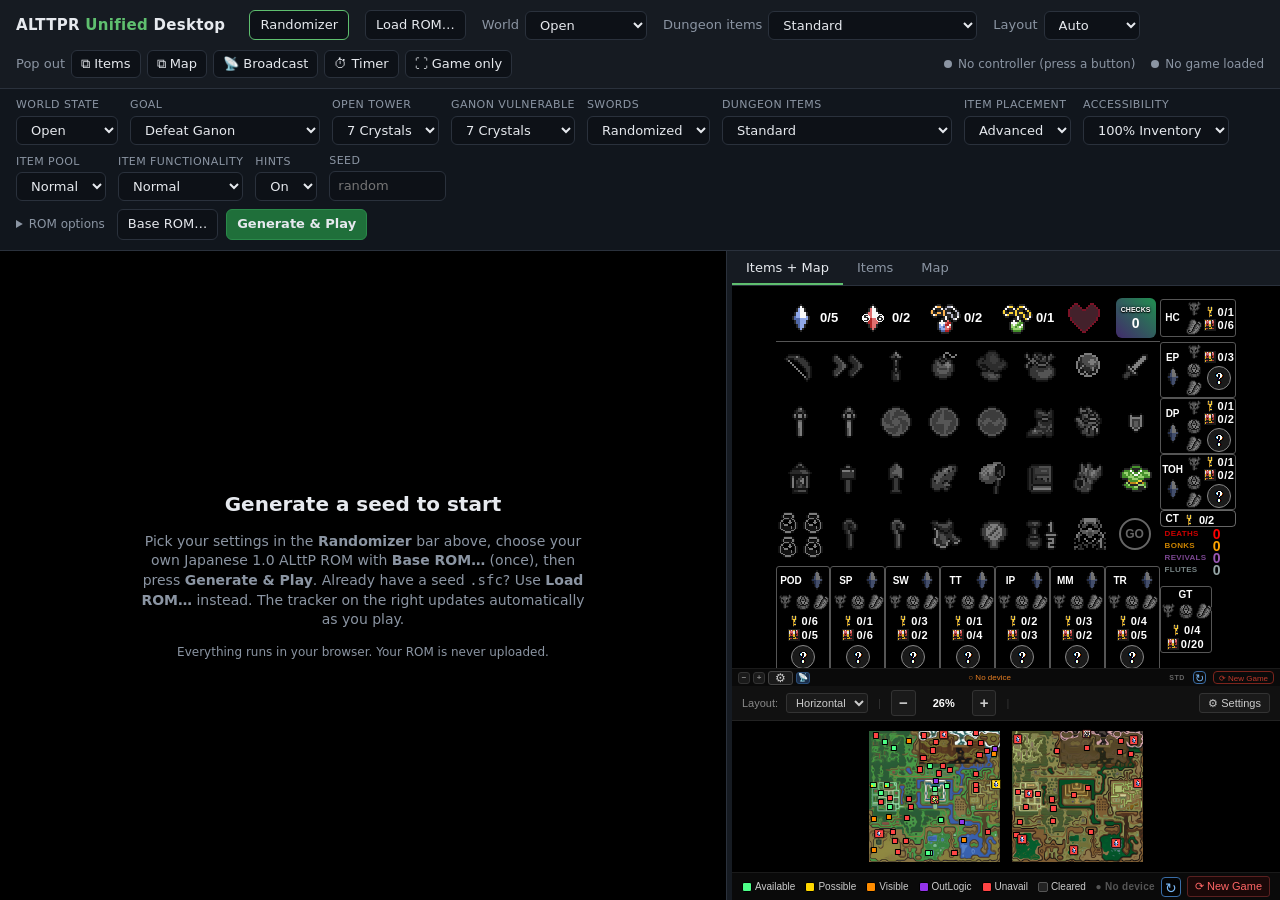
==== index.html @ 0aa04b40 "Desktop edition: Desktop layout with pop-out tracker windows Starts the Desktop edition from the iPa" ====
<!DOCTYPE html>
<html lang="en">
<head>
<meta charset="UTF-8">
<meta name="viewport" content="width=device-width, initial-scale=1, viewport-fit=cover">
<title>ALTTPR Unified Desktop</title>
<link rel="manifest" href="manifest.webmanifest">
<meta name="theme-color" content="#161b22">
<link rel="icon" type="image/png" sizes="32x32" href="icons/favicon-32.png">
<link rel="apple-touch-icon" href="icons/apple-touch-icon.png">
<meta name="apple-mobile-web-app-capable" content="yes">
<meta name="mobile-web-app-capable" content="yes">
<meta name="apple-mobile-web-app-status-bar-style" content="black-translucent">
<meta name="apple-mobile-web-app-title" content="ALTTPR Desktop">
<style>
  :root {
    --bg: #0e1116; --panel: #161b22; --line: #2a313c; --text: #e6e9ee;
    --dim: #8b95a3; --accent: #5fbf6f; --warn: #e3b341; --bad: #e5534b;
  }
  * { box-sizing: border-box; }
  html, body { margin: 0; height: 100%; background: var(--bg); color: var(--text);
    font: 14px/1.4 system-ui, -apple-system, "Segoe UI", sans-serif; }
  body { display: grid; grid-template-rows: auto auto 1fr; }

  header { padding-top: max(10px, env(safe-area-inset-top)) !important;
    padding-left: max(16px, env(safe-area-inset-left)) !important; padding-right: max(16px, env(safe-area-inset-right)) !important; }
  header { display: flex; flex-wrap: wrap; gap: 10px 16px; align-items: center;
    padding: 10px 16px; border-bottom: 1px solid var(--line); background: var(--panel); }
  header h1 { font-size: 15px; margin: 0 8px 0 0; letter-spacing: .02em; }
  header h1 span { color: var(--accent); }
  label.ctl { display: flex; gap: 6px; align-items: center; color: var(--dim); font-size: 13px; }
  select, button, .filebtn { background: #0d1117; color: var(--text); border: 1px solid var(--line);
    border-radius: 6px; padding: 5px 10px; font: inherit; font-size: 13px; cursor: pointer; }
  button:hover, .filebtn:hover, select:hover { border-color: #3d4654; }
  .filebtn.primary { background: #1f6f3a; border-color: #2a8a4a; }
  #rom-input { display: none; }
  .spacer { flex: 1; }
  #link-status, #pad-status { font-size: 12px; color: var(--dim); display: flex; align-items: center; gap: 6px; }
  #link-status i, #pad-status i { width: 8px; height: 8px; border-radius: 50%; background: var(--dim); display: inline-block; }
  #pad-status.on i { background: var(--accent); }
  #link-status.live i { background: var(--accent); }
  #link-status.snap i { background: var(--warn); }
  #map-key, #map-settings-btn { display: none; }
  body.tablet #map-key { display: flex; flex-wrap: wrap; gap: 4px 12px; font-size: 12px; color: var(--dim); align-items: center; }
  body.tablet #map-settings-btn { display: inline-block; padding: 3px 10px; font-size: 12px; }
  #map-key span { display: inline-flex; align-items: center; gap: 5px; }
  #map-key b { width: 10px; height: 10px; border-radius: 2px; border: 1.5px solid #000; display: inline-block; }
  #map-key b.cleared { background: rgba(40,40,40,.85); border: 1px solid #555; }
  #map-settings-btn.open { border-color: var(--accent); }

  /* ── randomizer bar ── */
  #rando-bar { display: none; flex-wrap: wrap; gap: 8px 12px; align-items: flex-end; padding: 8px 16px 10px;
    padding-left: max(16px, env(safe-area-inset-left)); padding-right: max(16px, env(safe-area-inset-right));
    border-bottom: 1px solid var(--line); background: #11161d; }
  body.rando-open #rando-bar { display: flex; }
  #rando-bar label.f { display: flex; flex-direction: column; gap: 3px; color: var(--dim); font-size: 11px;
    text-transform: uppercase; letter-spacing: .04em; }
  #rando-bar label.f select, #rando-bar label.f input { text-transform: none; letter-spacing: 0; }
  #rando-bar input[type=text] { background: #0d1117; color: var(--text); border: 1px solid var(--line);
    border-radius: 6px; padding: 5px 8px; font: inherit; font-size: 13px; width: 9em; }
  #rando-bar .group { display: flex; flex-wrap: wrap; gap: 8px 12px; align-items: flex-end; }
  #rando-bar details { color: var(--dim); font-size: 12px; align-self: center; }
  #rando-bar details[open] { flex-basis: 100%; }
  #rando-bar details summary { cursor: pointer; }
  #rando-bar details .group { margin-top: 6px; }
  #rando-bar .actions { display: flex; flex-wrap: wrap; gap: 8px; align-items: center; }
  #r-generate { background: #1f6f3a; border-color: #2a8a4a; font-weight: 600; }
  #r-generate:disabled { opacity: .6; cursor: progress; }
  #r-base-label.ok { color: var(--accent); }
  #r-base-input, #r-sprite-input, #r-msu-input { display: none; }
  #r-msu-name { text-transform: none; letter-spacing: 0; font-size: 12px; color: var(--text); max-width: 16em;
    overflow: hidden; text-overflow: ellipsis; white-space: nowrap; }
  #rando-bar .sprite-field { display: flex; flex-direction: column; gap: 3px; color: var(--dim); font-size: 11px;
    text-transform: uppercase; letter-spacing: .04em; }
  #rando-bar .sprite-row { display: flex; gap: 6px; text-transform: none; letter-spacing: 0; }
  #r-sprite-name { text-transform: none; letter-spacing: 0; font-size: 12px; color: var(--text); max-width: 16em;
    overflow: hidden; text-overflow: ellipsis; white-space: nowrap; }
  #rando-bar details .hint { text-transform: none; letter-spacing: 0; font-size: 12px; flex-basis: 100%; }
  #rando-bar details .hint a { color: var(--accent); }
  #r-status { font-size: 12px; color: var(--dim); }
  #r-status.ok { color: var(--accent); }
  #r-status.bad { color: var(--bad); }
  #r-seed-out { font-size: 12px; color: var(--dim); user-select: all; }
  #r-toggle[aria-expanded=true] { border-color: var(--accent); }

  main { display: grid; grid-template-columns: minmax(0, 1fr) auto; min-height: 0; grid-row: 3; }
  #game-wrap { position: relative; min-height: 0; display: flex; align-items: center; justify-content: center;
    background: #000; }
  #game { width: 100%; height: 100%; }
  #placeholder { position: absolute; inset: 0; display: flex; flex-direction: column; gap: 14px;
    align-items: center; justify-content: center; text-align: center; padding: 24px; color: var(--dim); }
  #placeholder h2 { color: var(--text); margin: 0; font-size: 20px; }
  #placeholder p { max-width: 460px; margin: 0; }
  #placeholder a { color: var(--accent); }

  aside { width: var(--tracker-w, 548px); border-left: 1px solid var(--line); display: flex;
    flex-direction: column; min-height: 0; background: #000; }
  aside .tabs { display: flex; border-bottom: 1px solid var(--line); background: var(--panel); }
  aside .tabs button { border: 0; border-radius: 0; background: transparent; padding: 8px 14px; color: var(--dim); }
  aside .tabs button.on { color: var(--text); box-shadow: inset 0 -2px var(--accent); }
  #frames { flex: 1; display: flex; flex-direction: column; min-height: 0; }
  #frames iframe { border: 0; background: #000; display: block; }
  #items-wrap { height: 400px; flex: none; overflow: hidden; position: relative; }
  #items-frame { width: 100%; height: 100%; transform-origin: 0 0; }
  #map-frame { width: 100%; flex: 1; min-height: 0; }
  #frames.items-only #map-frame { display: none; }
  #frames.items-only #items-wrap { flex: 1; height: auto; }
  #frames.map-only #items-wrap { display: none; }

  /* Tablet layout (tablet.js), built on Hutch's own tablet view (his
     mobile.html / js/mobile.js): one item tracker fills the screen with the
     items across the top and the dungeons along the bottom, the map tracker
     sits in the band between them with Light World left and Dark World
     right, and the game goes in the gap between the two maps. */
  .tab-pane { display: none; }
  #tab-full { position: absolute; inset: 0; overflow: hidden; background: #000; }
  #tab-items { position: absolute; inset: 0; width: 100%; height: 100%; border: 0; display: block; background: #000; }
  #tab-map { position: absolute; left: 0; top: 0; width: 100%; height: 0; border: 0; display: block;
    background: transparent; }
  #layout-sel { display: none; }
  @media (min-width: 700px) { #layout-sel { display: flex; } }
  /* iOS home-screen app with a translucent status bar: height:100% comes up
     short by the status bar's height, leaving a black strip at the bottom.
     Pinning the page to the screen edges avoids it. The tracker stops just
     above the home indicator so its bottom buttons stay tappable. */
  body.tablet { position: fixed; inset: 0; height: auto; display: grid; grid-template-rows: auto auto 1fr; }
  body.tablet main { display: block; position: relative; }
  body.tablet #tab-full { bottom: env(safe-area-inset-bottom, 0px); }
  body.tablet aside { display: none; }
  body.tablet .tab-pane { display: block; }
  body.tablet #game-wrap { position: absolute; z-index: 2; left: 50%; top: 30%; width: 0; height: 0; }
  body.tablet header { padding-top: max(6px, env(safe-area-inset-top)) !important; padding-bottom: 6px; gap: 6px 12px; }
  body.tablet header h1 { font-size: 14px; }

  /* Desktop layout (desktop.js): the classic layout, plus a resizable
     tracker column whose panels can be popped out into their own windows.
     The game takes over the space a panel leaves. */
  #win-bar, #dock-split, #exit-game-only { display: none; }
  body.desktop #win-bar { display: flex; flex-wrap: wrap; gap: 6px; align-items: center; }
  #win-bar .lbl { color: var(--dim); font-size: 13px; }
  #win-bar button { padding: 4px 9px; }
  #win-bar button.on { border-color: var(--accent); color: var(--accent); background: #12261a; }
  body.desktop main { grid-template-columns: minmax(0, 1fr) 6px auto; }
  body.desktop #dock-split { display: block; cursor: col-resize; background: var(--panel);
    border-left: 1px solid var(--line); touch-action: none; }
  body.desktop #dock-split:hover { background: #22303f; }
  body.desktop aside { border-left: 0; }
  body.desktop.items-out aside .tabs, body.desktop.map-out aside .tabs { display: none; }
  body.desktop.all-out aside, body.desktop.all-out #dock-split { display: none; }
  body.desktop.all-out main { grid-template-columns: minmax(0, 1fr); }
  #popup-note { position: fixed; top: 64px; right: 16px; z-index: 50; max-width: 360px; padding: 10px 12px;
    background: #3a2a0c; border: 1px solid var(--warn); border-radius: 8px; color: var(--text); font-size: 13px; }
  /* Game only: just the game, edge to edge, for capture. */
  body.game-only header, body.game-only #rando-bar, body.game-only aside,
  body.game-only #dock-split, body.game-only #popup-note { display: none !important; }
  body.game-only main { grid-template-columns: minmax(0, 1fr) !important; position: relative; }
  body.game-only #exit-game-only { display: block; position: absolute; z-index: 10; top: 8px; right: 8px;
    opacity: 0; transition: opacity .2s; }
  body.game-only main:hover #exit-game-only { opacity: .85; }

  /* Phones / narrow windows: one scrolling column. Game on top at the SNES
     aspect ratio, item tracker scaled to the screen width, then both maps
     stacked full-width so markers stay big enough to tap. */
  @media (max-width: 900px) {
    body.desktop #dock-split { display: none; }
    #rando-bar label.f { flex: 1 1 42%; }
    #rando-bar label.f select, #rando-bar label.f input { width: 100%; }
    #rando-bar .group { flex-basis: 100%; }
    html, body { height: auto; }
    body { display: block; }
    main { display: block; }
    #game-wrap { width: 100%; aspect-ratio: 8 / 7; max-height: 75vh; }
    aside { width: 100%; border-left: 0; border-top: 1px solid var(--line); }
    #frames { display: block; }
    #items-wrap, #frames.items-only #items-wrap { height: 400px; }
    #map-frame { height: calc(200vw + 90px); }
  }
</style>
</head>
<body>
<header>
  <h1>ALTTPR <span>Unified</span> Desktop</h1>
  <button id="r-toggle" aria-expanded="false" aria-controls="rando-bar" title="Show or hide the randomizer settings">Randomizer</button>
  <label class="filebtn" for="rom-input" title="Play a seed .sfc you already have, or pick your Japanese 1.0 ROM to randomize it">Load ROM…</label>
  <!-- No `accept` filter: iOS doesn't know the .sfc/.smc types and would gray
       the files out. The ROM is checked in JS after it's picked instead. -->
  <input type="file" id="rom-input">
  <label class="ctl">World
    <select id="gamemode">
      <option value="open">Open</option>
      <option value="standard">Standard</option>
      <option value="inverted">Inverted 1.0</option>
      <option value="inverted2">Inverted 2.0</option>
      <option value="retro">Retro</option>
    </select>
  </label>
  <label class="ctl">Dungeon items
    <select id="dungeonitems">
      <option value="standard">Standard</option>
      <option value="mapcompass">Map/Compass</option>
      <option value="mapcompasskeys">Map/Compass/Small Keys</option>
      <option value="keysanity">Key Sanity</option>
    </select>
  </label>
  <label class="ctl" id="layout-sel" title="Desktop: the game with the trackers beside it, and tracker windows you can pop out. Tablet: items on top, maps on the sides, dungeons at the bottom">Layout
    <select id="layout">
      <option value="auto">Auto</option>
      <option value="desktop">Desktop</option>
      <option value="tablet">Tablet</option>
      <option value="stacked">Stacked</option>
      <option value="classic">Classic</option>
    </select>
  </label>
  <!-- Desktop layout (desktop.js): tracker windows -->
  <div id="win-bar" role="group" aria-label="Tracker windows">
    <span class="lbl">Pop out</span>
    <button id="pop-items" type="button">&#10697; Items</button>
    <button id="pop-map" type="button">&#10697; Map</button>
    <button id="open-broadcast" type="button" title="Hutch's broadcast view: a stream overlay of the items and dungeons">&#128225; Broadcast</button>
    <button id="open-timer" type="button" title="Hutch's timer in its own window">&#9201; Timer</button>
    <button id="game-only-btn" type="button" title="Hide everything but the game, for a clean capture. Esc to come back.">&#9974; Game only</button>
  </div>
  <div class="spacer"></div>
  <button id="install-btn" hidden>Install app</button>
  <div id="pad-status"><i></i><span>No controller</span></div>
  <div id="link-status"><i></i><span>No game loaded</span></div>
  <!-- Tablet / Stacked: the map's own bars are hidden, so its key and its
       Settings button live up here instead of on top of the map. -->
  <div id="map-key" aria-label="Map key">
    <span><b style="background:#4dff88"></b>Available</span>
    <span><b style="background:#ffd700"></b>Possible</span>
    <span><b style="background:#ff8c00"></b>Visible</span>
    <span><b style="background:#9333ea"></b>Out of logic</span>
    <span><b style="background:#ff4444"></b>Unavailable</span>
    <span><b class="cleared"></b>Cleared</span>
  </div>
  <button id="map-settings-btn" type="button" title="Map settings">&#9881; Map settings</button>
</header>
<div id="popup-note" role="alert" hidden>Your browser blocked the new window. Allow pop-ups for this site
  (the icon at the right end of the address bar), then click the button again.</div>

<section id="rando-bar" aria-label="Randomizer settings">
  <div class="group">
    <label class="f">World state
      <select id="r-mode">
        <option value="standard">Standard</option>
        <option value="open" selected>Open</option>
        <option value="inverted">Inverted</option>
        <option value="retro">Retro</option>
      </select>
    </label>
    <label class="f">Goal
      <select id="r-goal">
        <option value="ganon" selected>Defeat Ganon</option>
        <option value="fast_ganon">Fast Ganon</option>
        <option value="dungeons">All Dungeons</option>
        <option value="pedestal">Master Sword Pedestal</option>
        <option value="triforce-hunt">Triforce Pieces</option>
        <option value="ganonhunt">Ganonhunt</option>
        <option value="completionist">Completionist</option>
      </select>
    </label>
    <label class="f">Open tower
      <select id="r-tower">
        <option value="0">0 Crystals</option><option value="1">1 Crystal</option><option value="2">2 Crystals</option>
        <option value="3">3 Crystals</option><option value="4">4 Crystals</option><option value="5">5 Crystals</option>
        <option value="6">6 Crystals</option><option value="7" selected>7 Crystals</option><option value="random">Random</option>
      </select>
    </label>
    <label class="f">Ganon vulnerable
      <select id="r-ganon">
        <option value="0">0 Crystals</option><option value="1">1 Crystal</option><option value="2">2 Crystals</option>
        <option value="3">3 Crystals</option><option value="4">4 Crystals</option><option value="5">5 Crystals</option>
        <option value="6">6 Crystals</option><option value="7" selected>7 Crystals</option><option value="random">Random</option>
      </select>
    </label>
    <label class="f">Swords
      <select id="r-weapons">
        <option value="randomized" selected>Randomized</option>
        <option value="assured">Assured</option>
        <option value="vanilla">Vanilla</option>
        <option value="swordless">Swordless</option>
      </select>
    </label>
    <label class="f">Dungeon items
      <select id="r-dungeon">
        <option value="standard" selected>Standard</option>
        <option value="mc">Maps/Compasses</option>
        <option value="mcs">Maps/Compasses/Small Keys</option>
        <option value="full">Keysanity</option>
      </select>
    </label>
    <label class="f">Item placement
      <select id="r-placement">
        <option value="basic">Basic</option>
        <option value="advanced" selected>Advanced</option>
      </select>
    </label>
    <label class="f">Accessibility
      <select id="r-access">
        <option value="items" selected>100% Inventory</option>
        <option value="locations">100% Locations</option>
        <option value="none">Beatable Only</option>
      </select>
    </label>
    <label class="f">Item pool
      <select id="r-pool">
        <option value="easy">Easy</option>
        <option value="normal" selected>Normal</option>
        <option value="hard">Hard</option>
        <option value="expert">Expert</option>
      </select>
    </label>
    <label class="f">Item functionality
      <select id="r-func">
        <option value="easy">Easy</option>
        <option value="normal" selected>Normal</option>
        <option value="hard">Hard</option>
        <option value="expert">Expert</option>
      </select>
    </label>
    <label class="f">Hints
      <select id="r-hints">
        <option value="on" selected>On</option>
        <option value="off">Off</option>
      </select>
    </label>
    <label class="f">Seed
      <input type="text" id="r-seed" placeholder="random" inputmode="numeric" autocomplete="off" spellcheck="false">
    </label>
  </div>
  <details>
    <summary>ROM options</summary>
    <div class="group">
      <label class="f">Heart beep
        <select id="r-heartbeep">
          <option value="normal">Normal</option>
          <option value="half" selected>Half speed</option>
          <option value="quarter">Quarter speed</option>
          <option value="double">Double speed</option>
          <option value="off">Off</option>
        </select>
      </label>
      <label class="f">Menu speed
        <select id="r-menuspeed">
          <option value="slow">Slow</option>
          <option value="normal" selected>Normal</option>
          <option value="fast">Fast</option>
          <option value="instant">Instant</option>
        </select>
      </label>
      <div class="f sprite-field">Link sprite
        <div class="sprite-row">
          <label class="filebtn" for="r-sprite-input" id="r-sprite-label" title="Choose a .zspr or .spr sprite file">Choose sprite…</label>
          <input type="file" id="r-sprite-input">
          <button id="r-sprite-clear" hidden title="Go back to the normal Link">Default</button>
        </div>
        <span id="r-sprite-name">Default Link</span>
      </div>
      <div class="f sprite-field">MSU-1 music
        <div class="sprite-row">
          <label class="filebtn" for="r-msu-input" title="Choose all the .pcm files of an MSU-1 pack">Choose pack…</label>
          <input type="file" id="r-msu-input" multiple>
          <button id="r-msu-clear" hidden title="Use the game's own music again">Off</button>
        </div>
        <span id="r-msu-name">Off</span>
      </div>
      <label class="f">Item quickswap
        <select id="r-quickswap">
          <option value="off" selected>Off</option>
          <option value="on">On</option>
        </select>
      </label>
      <p class="hint">Sprites: download a <code>.zspr</code> from the
        <a href="https://alttpr.com/en/sprites" target="_blank" rel="noopener">alttpr.com sprite gallery</a>, then choose it here.
        It's used for every seed you generate until you press Default.</p>
      <p class="hint">MSU-1: choose all the <code>.pcm</code> files of an ALttP MSU-1 pack at once (on iPhone, tap
        <b>Select</b> in the file picker, then select them all). Seeds you generate afterwards play the pack instead
        of the game's music, including seed files opened with Load ROM.</p>
    </div>
  </details>
  <div class="actions">
    <label class="filebtn" id="r-base-label" for="r-base-input">Base ROM…</label>
    <input type="file" id="r-base-input">
    <button id="r-generate">Generate &amp; Play</button>
    <button id="r-download" hidden>Download ROM</button>
    <button id="r-spoiler" hidden>Spoiler</button>
    <span id="r-seed-out"></span>
    <span id="r-status" role="status" aria-live="polite"></span>
  </div>
</section>

<main>
  <button id="exit-game-only" type="button" title="Show the trackers and menus again (Esc)">Show trackers</button>
  <div id="game-wrap">
    <div id="game"></div>
    <div id="placeholder">
      <h2>Generate a seed to start</h2>
      <p>Pick your settings in the <b>Randomizer</b> bar above, choose your own Japanese 1.0 ALttP ROM
         with <b>Base ROM…</b> (once), then press <b>Generate &amp; Play</b>.
         Already have a seed <code>.sfc</code>? Use <b>Load ROM…</b> instead.
         The tracker on the right updates automatically as you play.</p>
      <p style="font-size:12px">Everything runs in your browser. Your ROM is never uploaded.</p>
    </div>
  </div>
  <div id="dock-split" title="Drag to resize the tracker column. Double-click to reset."></div>
  <aside>
    <div class="tabs">
      <button data-view="both" class="on">Items + Map</button>
      <button data-view="items-only">Items</button>
      <button data-view="map-only">Map</button>
    </div>
    <div id="frames">
      <div id="items-wrap"><iframe id="items-frame" title="Item tracker"></iframe></div>
      <iframe id="map-frame" title="Map tracker"></iframe>
    </div>
  </aside>
  <div class="tab-pane" id="tab-full">
    <iframe id="tab-items" title="Item tracker"></iframe>
    <iframe id="tab-map" title="Map tracker" allowtransparency="true"></iframe>
  </div>
</main>

<script src="bridge/sni-bridge.js"></script>
<script src="tablet.js"></script>
<script src="desktop.js"></script>
<script>
(function () {
  'use strict';
  var EJS_CDN = 'https://cdn.emulatorjs.org/stable/data/';
  var $ = function (id) { return document.getElementById(id); };

  // ── settings → tracker URLs ───────────────────────────────────────────────
  var saved = {};
  try { saved = JSON.parse(localStorage.getItem('unified-desktop-settings') || '{}'); } catch (e) {}
  $('gamemode').value = saved.gamemode || 'open';
  $('dungeonitems').value = saved.dungeonitems || 'standard';

  // Extra tracker flags known when the seed was generated in-app (swordless,
  // GT crystal requirement). Cleared when a ROM is loaded from a file.
  var trackerExtra = saved.extra || null;
  function saveSettings() {
    localStorage.setItem('unified-desktop-settings', JSON.stringify({
      gamemode: $('gamemode').value, dungeonitems: $('dungeonitems').value, extra: trackerExtra }));
  }
  function trackerUrls() {
    var gm = $('gamemode').value, di = $('dungeonitems').value;
    var common = '&gamemode=' + gm + '&dungeonitems=' + di + '&bg=black';
    var mapExtra = '';
    if (trackerExtra) {
      // seeds from the in-app generator never shuffle bosses or enemies
      mapExtra = '&swordless=' + encodeURIComponent(trackerExtra.swordless || 'no')
        + '&gtcrystals=' + encodeURIComponent(trackerExtra.gtcrystals || '7')
        + '&bossshuffle=no&enemizer=no';
    }
    return {
      items: 'tracker/itemtracker.html?scale=1' + common + (trackerExtra ? '&swordless=' + encodeURIComponent(trackerExtra.swordless || 'no') + '&bossshuffle=no' : ''),
      map: 'tracker/map.html?zoom=0.6&logic=nmg&entranceshuffle=no&entrancemode=none' + common + mapExtra,
    };
  }
  function loadTrackers() {
    var u = trackerUrls();
    if (window.UnifiedTablet) { window.UnifiedTablet.setUrls(u); return; }
    $('items-frame').src = u.items;
    $('map-frame').src = u.map;
  }
  if (window.UnifiedTablet) {
    $('layout').value = window.UnifiedTablet.pref();
    $('layout').addEventListener('change', function () { window.UnifiedTablet.setPref(this.value); });
  }
  ['gamemode', 'dungeonitems'].forEach(function (id) {
    $(id).addEventListener('change', function () {
      saveSettings();
      loadTrackers();
    });
  });
  loadTrackers();

  document.querySelectorAll('aside .tabs button').forEach(function (b) {
    b.addEventListener('click', function () {
      document.querySelectorAll('aside .tabs button').forEach(function (x) { x.classList.toggle('on', x === b); });
      $('frames').className = b.dataset.view === 'both' ? '' : b.dataset.view;
    });
  });

  // ── item tracker: scale to fit its panel ──────────────────────────────────
  // Hutch's item grid is ~500px wide and ~411px tall. Measure its real size
  // and shrink it to fit the panel in both directions, so it never clips at
  // the sides (phones) or shows a scrollbar (the 400px desktop panel).
  var ITEMS_W = 500, ITEMS_H = 400;
  function itemsNaturalHeight() {
    try {
      var d = $('items-frame').contentDocument, w = d.defaultView;
      if (!d || !d.body) return 0;
      var bottom = 0;
      Array.prototype.forEach.call(d.body.children, function (el) {
        if (el.tagName === 'SCRIPT' || el.offsetParent === null && w.getComputedStyle(el).position !== 'fixed') return;
        var r = el.getBoundingClientRect();
        if (r.height) bottom = Math.max(bottom, r.bottom + w.scrollY);
      });
      return Math.ceil(bottom + (parseFloat(w.getComputedStyle(d.body).marginBottom) || 0));
    } catch (e) { return 0; }
  }
  function fitItems() {
    var wrap = $('items-wrap'), fr = $('items-frame');
    var w = wrap.clientWidth;
    if (!w) return;
    var phone = window.innerWidth <= 900;
    var full = $('frames').classList.contains('items-only') && !phone;
    var natH = itemsNaturalHeight() || ITEMS_H;
    var availH = full ? wrap.clientHeight : ITEMS_H;
    var k = Math.min(1, w / ITEMS_W);
    if (!phone) k = Math.min(k, availH / natH);
    if (phone) { availH = Math.ceil(natH * k); wrap.style.height = availH + 'px'; }
    else wrap.style.height = '';
    if (k < 0.999) {
      fr.style.width = (w / k) + 'px';
      fr.style.height = (availH / k) + 'px';
      fr.style.transform = 'scale(' + k + ')';
    } else {
      fr.style.width = fr.style.height = fr.style.transform = '';
    }
    // Sub-pixel rounding can leave a 1px overflow; never show a scrollbar.
    try { $('items-frame').contentDocument.documentElement.style.overflow = 'hidden'; } catch (e) {}
  }
  var itemsTimer = null;
  function fitItemsSoon() { clearTimeout(itemsTimer); itemsTimer = setTimeout(fitItems, 60); }
  $('items-frame').addEventListener('load', function () {
    fitItemsSoon(); setTimeout(fitItems, 800);
    // Hutch's own −/+ size buttons change the grid size; refit when they do.
    try {
      var iw = $('items-frame').contentWindow, c = iw.document.querySelector('.tracker-container');
      if (c && iw.ResizeObserver) new iw.ResizeObserver(fitItemsSoon).observe(c);
    } catch (e) {}
  });
  window.addEventListener('resize', fitItemsSoon);
  document.querySelectorAll('aside .tabs button').forEach(function (b) {
    b.addEventListener('click', function () { setTimeout(fitItems, 0); });
  });

  // ── map: skip redraws when the game data hasn't changed ───────────────────
  // About once a second the item tracker sends the map a fresh item snapshot
  // and room data, and Hutch's map rewrites every marker on both worlds each
  // time, even when nothing changed. That restarts marker styling and shows
  // as a periodic flash. Drop updates identical to the previous one; any real
  // change (an item, a chest, a manual mark) still goes straight through.
  function installMapDedupe(w) {
    if (!w || w.__unifiedDedupe) return;
    w.__unifiedDedupe = true;
    var origRooms = w.onRoomsUpdated, lastRooms = null;
    if (typeof origRooms === 'function') {
      w.onRoomsUpdated = function (data) {
        try {
          if (data && lastRooms && data.length === lastRooms.length) {
            var same = true;
            for (var i = 0; i < data.length; i++) if (data[i] !== lastRooms[i]) { same = false; break; }
            if (same) return;
          }
          lastRooms = data ? Array.prototype.slice.call(data) : null;
        } catch (e) {}
        return origRooms.apply(this, arguments);
      };
    }
    var bc = w._bc;
    if (bc && typeof bc.onmessage === 'function') {
      // The item tracker alternates a full snapshot and a slimmer poll
      // snapshot (different key sets), so compare each one against the last
      // snapshot of the same shape rather than just the previous message.
      var origMsg = bc.onmessage, lastByShape = {};
      bc.onmessage = function (e) {
        if (e && e.data && e.data.type === 'items' && e.data.data) {
          try {
            var snap = e.data.data, keys = Object.keys(snap).sort();
            var shape = keys.join(','), sig = JSON.stringify(snap, keys);
            if (lastByShape[shape] === sig) return;
            lastByShape[shape] = sig;
          } catch (x) {}
        }
        return origMsg.call(this, e);
      };
    }
  }
  $('map-frame').addEventListener('load', function () {
    try { installMapDedupe($('map-frame').contentWindow); } catch (e) {}
  });

  // ── map auto-fit: always show Light AND Dark World ────────────────────────
  // Hutch draws each world at a fixed 512px side by side and clips overflow,
  // so in this panel the Dark World was cut off. Size both maps to fit the
  // frame, choosing side-by-side or stacked, whichever gives bigger maps.
  // Map markers are positioned in %, so any size works.
  function fitMap() {
    var f = $('map-frame'), d;
    try { d = f.contentDocument; } catch (e) { return; }
    if (!d) return;
    var outer = d.getElementById('maps-outer'), maps = d.getElementById('maps');
    if (!outer || !maps || !outer.clientWidth) return;
    var cs = d.defaultView.getComputedStyle(outer);
    var w = outer.clientWidth - parseFloat(cs.paddingLeft) - parseFloat(cs.paddingRight);
    var h = outer.clientHeight - parseFloat(cs.paddingTop) - parseFloat(cs.paddingBottom);
    var gap = 12;
    var side = Math.min((w - gap) / 2, h);       // side by side
    var stack = Math.min(w, (h - gap) / 2);      // stacked
    var vertical = stack > side;
    var size = Math.max(120, Math.floor(vertical ? stack : side));
    maps.classList.toggle('vertical', vertical);
    var lbl = d.getElementById('layout-sel'); if (lbl) lbl.value = vertical ? 'vertical' : 'horizontal';
    d.querySelectorAll('.map-wrap').forEach(function (el) {
      el.style.width = size + 'px'; el.style.height = size + 'px';
    });
    outer.style.textAlign = 'center';
    // Sync Hutch's zoom control to the fitted size so its −/+ buttons step
    // from here (his steps now go down to 50%) and the label is accurate.
    try {
      var mw = f.contentWindow, pct = size / 512 * 100;
      if (mw.ZOOM_STEPS) {
        var idx = 0;
        mw.ZOOM_STEPS.forEach(function (z, i) { if (z <= pct + 0.5) idx = i; });
        mw.zoomIdx = idx;
      }
      var zl = d.getElementById('zoom-label'); if (zl) zl.textContent = Math.round(pct) + '%';
      // Hutch (Oct 5): markers keep full size down to 75%, then shrink with
      // the map. His applyZoom sets --mk; mirror it since we size directly.
      d.documentElement.style.setProperty('--mk', pct < 75 ? (pct / 75).toFixed(3) : '1');
    } catch (e) {}
  }
  var fitTimer = null;
  function fitMapSoon() { clearTimeout(fitTimer); fitTimer = setTimeout(fitMap, 60); }
  $('map-frame').addEventListener('load', function () {
    fitMapSoon(); setTimeout(fitMap, 800);   // again after Hutch's own init
    try {
      var w = $('map-frame').contentWindow;
      w.addEventListener('resize', fitMapSoon);
      // Hutch's bottom bar can wrap and change height; refit when it does.
      var bb = w.document.getElementById('bottombar');
      if (bb && w.ResizeObserver) new w.ResizeObserver(fitMapSoon).observe(bb);
    } catch (e) {}
  });
  window.addEventListener('resize', fitMapSoon);
  document.querySelectorAll('aside .tabs button').forEach(function (b) {
    b.addEventListener('click', fitMapSoon);
  });

  // ── controller: indicator + auto-assign to player 1 ───────────────────────
  // EmulatorJS only assigns a controller to player 1 from its "connected"
  // event. If the browser already exposes the controller when the emulator
  // starts, that event fires before EmulatorJS listens and the pad is never
  // assigned, so it gives no input. Assign it ourselves when that happens.
  function pads() {
    try { return Array.from(navigator.getGamepads ? navigator.getGamepads() : []).filter(Boolean); }
    catch (e) { return []; }
  }
  function assignPad() {
    var ejs = window.EJS_emulator;
    if (!ejs || !ejs.gamepad || !ejs.frontend || !ejs.frontend.gamepadSelection) return;
    var sel = ejs.frontend.gamepadSelection;
    var known = ejs.gamepad.gamepads || [];
    if (!known.length || sel.some(function (s) { return s; })) return;
    var gp = known[0];
    sel[0] = gp.id + '_' + gp.index;
    try { ejs.frontend.updateGamepadLabels(); } catch (e) {}
    console.log('[unified] assigned controller to player 1:', gp.id);
  }
  function paintPad() {
    var el = $('pad-status'), list = pads();
    if (list.length) {
      el.className = 'on';
      el.title = list[0].id;
      el.querySelector('span').textContent = 'Controller connected';
    } else {
      el.className = '';
      el.title = 'Connect a controller, then press any button on it';
      el.querySelector('span').textContent = 'No controller (press a button)';
    }
  }
  setInterval(function () { paintPad(); assignPad(); }, 500);
  window.addEventListener('gamepadconnected', function () { paintPad(); assignPad(); });

  // ── installable app ───────────────────────────────────────────────────────
  if ('serviceWorker' in navigator) {
    window.addEventListener('load', function () {
      navigator.serviceWorker.register('sw.js').catch(function (e) { console.warn('[unified] SW failed', e); });
    });
  }
  // Chrome / Edge offer an install prompt; surface it as a header button.
  var deferredPrompt = null;
  window.addEventListener('beforeinstallprompt', function (e) {
    e.preventDefault(); deferredPrompt = e; $('install-btn').hidden = false;
  });
  $('install-btn').addEventListener('click', function () {
    if (!deferredPrompt) return;
    deferredPrompt.prompt();
    deferredPrompt.userChoice.finally(function () { deferredPrompt = null; $('install-btn').hidden = true; });
  });
  window.addEventListener('appinstalled', function () { $('install-btn').hidden = true; });

  // ── link status pill ──────────────────────────────────────────────────────
  function paint(s) {
    var el = $('link-status'), txt = el.querySelector('span');
    el.className = '';
    if (!s.romLoaded) txt.textContent = 'No game loaded';
    else if (!s.running) txt.textContent = 'Starting emulator…';
    else if (s.mode === 'live') { el.className = 'live'; txt.textContent = 'Tracker linked (live memory)'; }
    else if (s.mode === 'snapshot') { el.className = 'snap'; txt.textContent = 'Tracker linked (snapshot mode)'; }
    else txt.textContent = 'Waiting for game…';
  }
  AlttpBridge.onStatus(paint);
  setInterval(function () { paint(AlttpBridge.status()); }, 1000);

  // ── ROM loading + EmulatorJS boot ─────────────────────────────────────────
  $('rom-input').addEventListener('change', async function (ev) {
    var file = ev.target.files && ev.target.files[0];
    if (!file) return;
    var bytes = new Uint8Array(await file.arrayBuffer());
    ev.target.value = '';   // allow picking the same file again later
    var body = bytes.length % 1024 === 512 ? bytes.length - 512 : bytes.length;
    if (/\.zip$/i.test(file.name) || (bytes[0] === 0x50 && bytes[1] === 0x4B)) {
      alert('That looks like a .zip file. Unzip it first and load the .sfc inside.');
      return;
    }
    if (body < 0x80000 || body > 0x800000 || body % 0x8000 !== 0) {
      if (!confirm('"' + file.name + '" doesn\'t look like a SNES ROM. Load it anyway?')) return;
    }
    // An unrandomized Japanese 1.0 ROM: use it as the base ROM and generate
    // a seed from the Randomizer settings instead of booting the vanilla game.
    if (window.UnifiedRando && await window.UnifiedRando.useIfBaseRom(bytes)) return;
    if (window.EJS_emulator) {
      if (!confirm('Load a different ROM? The current game will be closed.')) return;
    }
    // A seed from elsewhere: we don't know its flags, so drop the extras and
    // go back to the World / Dungeon items selectors.
    trackerExtra = null;
    saveSettings();
    if (window.UnifiedRando) bytes = window.UnifiedRando.prepareLoadedRom(bytes);
    startRom(bytes, file.name, true);
  });

  // EmulatorJS can't swap games in place. If one is running, stash the ROM
  // in IndexedDB, reload, and boot it from there on the next page load.
  // Starting a game folds the Randomizer settings away so the game has the
  // screen, in every layout, and remembers that across the reload
  // EmulatorJS needs to switch games. The Randomizer button opens it again.
  function foldRando() {
    document.body.classList.remove('rando-open');
    var t = $('r-toggle'); if (t) t.setAttribute('aria-expanded', 'false');
    try { localStorage.setItem('unified-desktop-open', '0'); } catch (e) {}
  }
  function startRom(bytes, name, reloadTrackers) {
    foldRando();
    currentRom = { bytes: bytes, name: name };
    if (window.EJS_emulator) {
      switching = true;   // the reload below is ours, not iOS closing the page
      stashRom(bytes, name).then(function () { location.reload(); }, function (e) {
        alert('Could not hand the ROM over to a fresh emulator: ' + e);
      });
      return;
    }
    if (reloadTrackers) loadTrackers();
    AlttpBridge.setRom(bytes, name);
    bootEmulator(new File([bytes], name, { type: 'application/octet-stream' }));
  }
  function idbOpen() {
    return new Promise(function (resolve, reject) {
      var r = indexedDB.open('alttpr-unified-desktop', 1);
      r.onupgradeneeded = function () { r.result.createObjectStore('kv'); };
      r.onsuccess = function () { resolve(r.result); };
      r.onerror = function () { reject(r.error); };
    });
  }
  function stashRom(bytes, name) {
    return idbOpen().then(function (db) {
      return new Promise(function (resolve, reject) {
        var tx = db.transaction('kv', 'readwrite');
        tx.objectStore('kv').put({ bytes: bytes, name: name }, 'pending-rom');
        tx.oncomplete = function () { resolve(); };
        tx.onerror = function () { reject(tx.error); };
      });
    });
  }
  function takeStashedRom() {
    return idbOpen().then(function (db) {
      return new Promise(function (resolve) {
        var tx = db.transaction('kv', 'readwrite'), st = tx.objectStore('kv');
        var g = st.get('pending-rom');
        g.onsuccess = function () { if (g.result) st.delete('pending-rom'); resolve(g.result || null); };
        g.onerror = function () { resolve(null); };
      });
    }).catch(function () { return null; });
  }
  takeStashedRom().then(function (p) {
    if (p && p.bytes && !window.EJS_emulator) { startRom(new Uint8Array(p.bytes), p.name, false); return; }
    // No game handed over: if iOS closed the page while a game was running in
    // the background, offer to reopen it where it was.
    idbTake(RESUME_KEY).then(function (r) {
      if (!r || !r.rom || !r.state || window.EJS_emulator) return;
      if (Date.now() - r.at > 7 * 864e5) return;
      if (!confirm('Your game was closed while you were in another app. Pick up where you left off?')) return;
      pendingState = r.state;
      startRom(new Uint8Array(r.rom), r.name, true);
    });
  });

  // Used by the randomizer bar (randomizer/app.js).
  window.UnifiedApp = window.UnifiedApp || {};
  window.UnifiedApp.installMapDedupe = installMapDedupe;
  Object.assign(window.UnifiedApp, {
    playRom: function (bytes, name, tracker) {
      if (tracker) {
        if (tracker.gamemode && [].some.call($('gamemode').options, function (o) { return o.value === tracker.gamemode; })) $('gamemode').value = tracker.gamemode;
        if (tracker.dungeonitems) $('dungeonitems').value = tracker.dungeonitems;
        trackerExtra = { swordless: tracker.swordless || 'no', gtcrystals: tracker.gtcrystals || '7' };
        saveSettings();
      }
      startRom(bytes, name, true);
    },
  });

  // ── volume that works on iPhone/iPad ──────────────────────────────────────
  // EmulatorJS's slider only sets the gain on audio sources that exist at that
  // moment; sources the core opens later (e.g. after iOS resumes its suspended
  // AudioContext on first touch) stay at full volume, so the slider seems dead.
  // Instead: leave every source at 1 and apply the volume on OpenAL's master
  // gain node, which all sources feed into, re-checking periodically.
  // Also tell iOS this is media playback, so the hardware volume buttons
  // control it and the silent switch doesn't mute it (Safari 16.4+).
  try { if (navigator.audioSession) navigator.audioSession.type = 'playback'; } catch (e) {}
  function applyVolume() {
    var ejs = window.EJS_emulator;
    var ctx = ejs && ejs.Module && ejs.Module.AL && ejs.Module.AL.currentCtx;
    if (!ctx || !ctx.gain) return;
    var v = ejs.muted ? 0 : (typeof ejs.volume === 'number' ? ejs.volume : 0.5);
    if (ctx.gain.gain.value !== v) ctx.gain.gain.value = v;
    (ctx.sources || []).forEach(function (s) {
      if (s && s.gain && s.gain.gain.value !== 1) s.gain.gain.value = 1;
    });
    // iOS also leaves audio 'interrupted' after another app has the screen
    if (ctx.audioCtx && ctx.audioCtx.state !== 'running' && ctx.audioCtx.state !== 'closed') {
      try { ctx.audioCtx.resume(); } catch (e) {}
    }
  }
  function hookVolume() {
    var ejs = window.EJS_emulator;
    if (!ejs || ejs.__volHooked || typeof ejs.setVolume !== 'function') return;
    var orig = ejs.setVolume.bind(ejs);
    ejs.setVolume = function (v) { orig(v); applyVolume(); };
    ejs.__volHooked = true;
    applyVolume();
  }
  setInterval(function () { hookVolume(); applyVolume(); }, 500);
  ['touchend', 'click'].forEach(function (t) {
    document.addEventListener(t, function () { setTimeout(applyVolume, 50); }, true);
  });

  // ── leaving the app and coming back ───────────────────────────────────────
  // When another app takes the screen, iOS stops this page's timers and
  // interrupts its audio. The emulator paces itself on that audio, so when you
  // came back it could sit frozen waiting for sound that never resumed. And if
  // iOS needs the memory, it closes the page outright and the run is lost.
  // So: on the way out, save the game's state and pause it; on the way back,
  // restart the audio and unpause. If iOS closed the page instead, the next
  // launch offers to reopen that game exactly where it was.
  var RESUME_KEY = 'resume-state';
  var pausedForBackground = false;
  var currentRom = null;       // { bytes, name } of the game that's running
  var pendingState = null;     // a state to load as soon as the game starts
  var switching = false;       // reloading to switch games
  function idbPut(key, val) {
    return idbOpen().then(function (db) {
      return new Promise(function (resolve) {
        var tx = db.transaction('kv', 'readwrite');
        tx.objectStore('kv').put(val, key);
        tx.oncomplete = tx.onerror = function () { resolve(); };
      });
    }).catch(function () {});
  }
  function idbTake(key) {
    return idbOpen().then(function (db) {
      return new Promise(function (resolve) {
        var tx = db.transaction('kv', 'readwrite'), st = tx.objectStore('kv');
        var g = st.get(key);
        g.onsuccess = function () { if (g.result) st.delete(key); resolve(g.result || null); };
        g.onerror = function () { resolve(null); };
      });
    }).catch(function () { return null; });
  }
  function leaving(e) {
    var ejs = window.EJS_emulator;
    if (switching || !ejs || !ejs.gameManager || ejs.paused) return;
    // On a desktop the window counts as hidden when it's minimized or fully
    // covered, which with tracker windows on top can happen mid-run; don't
    // pause the game for that. Closing the page still saves the spot.
    if (window.UnifiedDesktop && window.UnifiedDesktop.active() && !(e && e.type === 'pagehide')) return;
    try {
      var state = ejs.gameManager.getState();
      if (state && state.length && currentRom) idbPut(RESUME_KEY, {
        state: state, rom: currentRom.bytes, name: currentRom.name, at: Date.now() });
    } catch (e) {}
    try { ejs.pause(); pausedForBackground = true; } catch (e) {}
  }
  function back() {
    applyVolume();
    var ejs = window.EJS_emulator;
    if (ejs && pausedForBackground) {
      pausedForBackground = false;
      try { ejs.play(); } catch (e) {}
    }
    // still here, so the saved state isn't needed
    idbTake(RESUME_KEY);
  }
  document.addEventListener('visibilitychange', function () {
    if (document.visibilityState === 'hidden') leaving(); else back();
  });
  window.addEventListener('pagehide', leaving);
  window.addEventListener('pageshow', function (e) { if (e.persisted) back(); });
  function loadPendingState() {
    var ejs = window.EJS_emulator, st = pendingState;
    pendingState = null;
    if (!st || !ejs || !ejs.gameManager) return;
    try { ejs.gameManager.loadState(new Uint8Array(st)); AlttpBridge.invalidate(); } catch (e) {}
  }

  // ── keep the mouse free ───────────────────────────────────────────────────
  // snes9x advertises SNES-mouse support, so EmulatorJS pointer-locks the
  // cursor whenever the game canvas is clicked, which freezes it in place.
  // ALttP never uses a mouse, so block pointer lock on this page entirely.
  (function () {
    var noop = function () { return Promise.resolve(); };
    ['requestPointerLock', 'mozRequestPointerLock', 'webkitRequestPointerLock'].forEach(function (k) {
      if (Element.prototype[k]) Element.prototype[k] = noop;
    });
    document.addEventListener('pointerlockchange', function () {
      if (document.pointerLockElement && document.exitPointerLock) document.exitPointerLock();
    });
  })();

  function bootEmulator(file) {
    $('placeholder').remove();
    window.EJS_player = '#game';
    window.EJS_core = 'snes9x';          // the bridge reads snes9x's state format
    window.EJS_pathtodata = EJS_CDN;
    window.EJS_gameUrl = file;           // EmulatorJS accepts a File object
    window.EJS_gameName = file.name.replace(/\.[^.]+$/, '');
    window.EJS_startOnLoaded = true;
    window.EJS_color = '#1f6f3a';
    window.EJS_defaultOptions = { lockMouse: 'disabled' };
    window.EJS_onGameStart = function () {
      if (window.EJS_emulator) window.EJS_emulator.enableMouseLock = false;
      AlttpBridge.invalidate();
      // Give the core a moment to initialise WRAM before the first locate.
      setTimeout(function () { AlttpBridge.read(0xF50010, 1); }, 1500);
      if (pendingState) setTimeout(loadPendingState, 800);
      else idbTake(RESUME_KEY);   // a new game: any older saved spot no longer applies
    };
    var s = document.createElement('script');
    s.src = EJS_CDN + 'loader.js';
    document.body.appendChild(s);
  }
})();
</script>
<script type="module">
  import { init } from './randomizer/app.js';
  init();
</script>
</body>
</html>
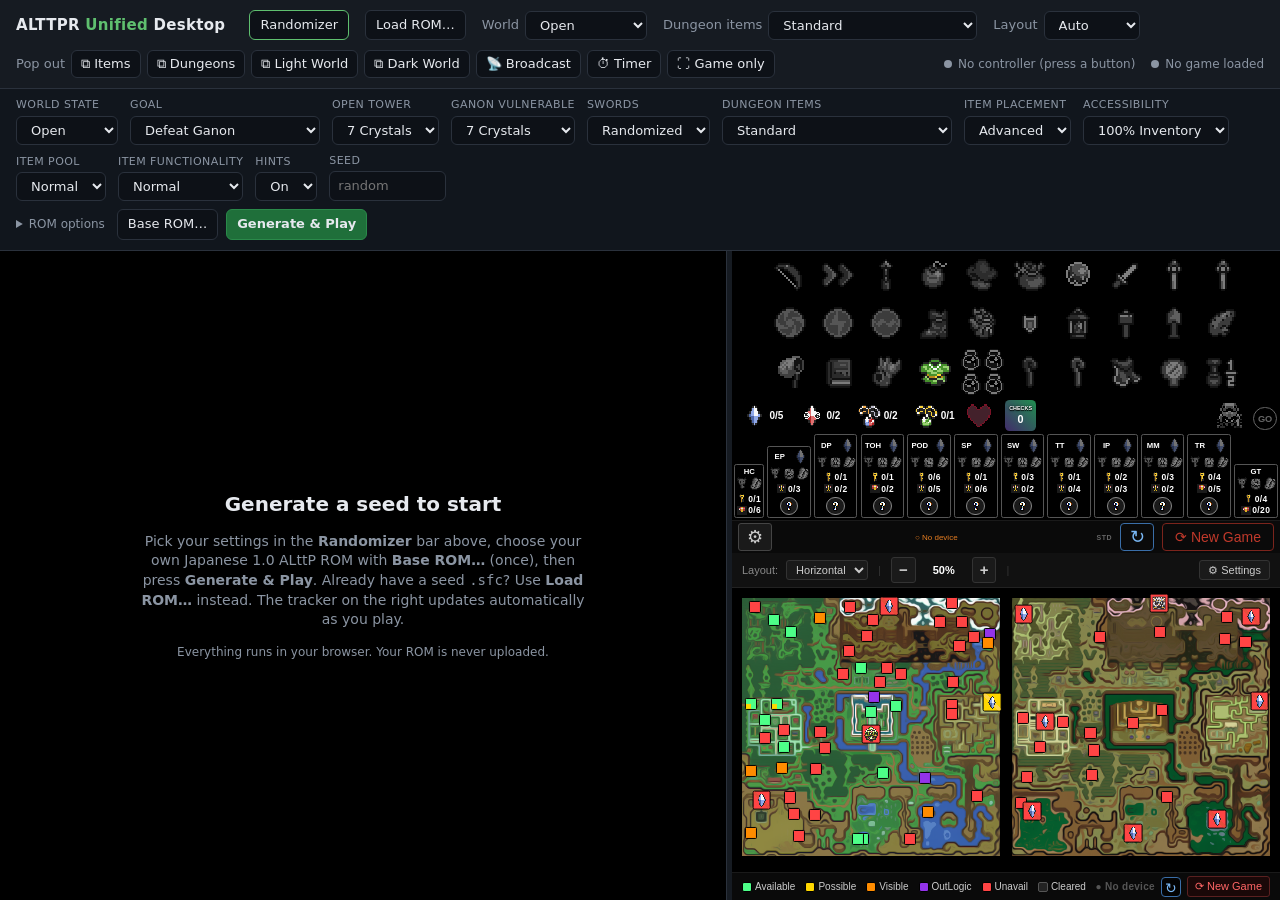
==== commit 9692836e: "Split pop-outs: Items, Dungeons, Light World, Dark World in any windows Each of the four tracker pie" ====
--- a/index.html
+++ b/index.html
@@ -145,9 +145,16 @@
     border-left: 1px solid var(--line); touch-action: none; }
   body.desktop #dock-split:hover { background: #22303f; }
   body.desktop aside { border-left: 0; }
-  body.desktop.items-out aside .tabs, body.desktop.map-out aside .tabs { display: none; }
-  body.desktop.all-out aside, body.desktop.all-out #dock-split { display: none; }
-  body.desktop.all-out main { grid-template-columns: minmax(0, 1fr); }
+  /* The trackers keep running while all their pieces are in other windows
+     (desktop.js, portal.js), so their frames shrink away rather than being
+     hidden with display:none. */
+  body.desktop aside .tabs { display: none; }
+  body.desktop #items-wrap { flex: none; }
+  body.desktop.items-away #items-wrap { height: 0 !important; visibility: hidden; }
+  body.desktop.map-away #map-frame { flex: 0 0 0 !important; height: 0 !important; visibility: hidden; }
+  body.desktop.all-away main { grid-template-columns: minmax(0, 1fr) 0 0; }
+  body.desktop.all-away aside { width: 0; overflow: hidden; }
+  body.desktop.all-away #dock-split { visibility: hidden; }
   #popup-note { position: fixed; top: 64px; right: 16px; z-index: 50; max-width: 360px; padding: 10px 12px;
     background: #3a2a0c; border: 1px solid var(--warn); border-radius: 8px; color: var(--text); font-size: 13px; }
   /* Game only: just the game, edge to edge, for capture. */
@@ -215,7 +222,9 @@
   <div id="win-bar" role="group" aria-label="Tracker windows">
     <span class="lbl">Pop out</span>
     <button id="pop-items" type="button">&#10697; Items</button>
-    <button id="pop-map" type="button">&#10697; Map</button>
+    <button id="pop-dungeons" type="button">&#10697; Dungeons</button>
+    <button id="pop-light" type="button">&#10697; Light World</button>
+    <button id="pop-dark" type="button">&#10697; Dark World</button>
     <button id="open-broadcast" type="button" title="Hutch's broadcast view: a stream overlay of the items and dungeons">&#128225; Broadcast</button>
     <button id="open-timer" type="button" title="Hutch's timer in its own window">&#9201; Timer</button>
     <button id="game-only-btn" type="button" title="Hide everything but the game, for a clean capture. Esc to come back.">&#9974; Game only</button>
@@ -423,6 +432,7 @@
 
 <script src="bridge/sni-bridge.js"></script>
 <script src="tablet.js"></script>
+<script src="portal.js"></script>
 <script src="desktop.js"></script>
 <script>
 (function () {
@@ -502,6 +512,11 @@
     } catch (e) { return 0; }
   }
   function fitItems() {
+    // Desktop: Hutch's tablet item tracker, sized by desktop.js.
+    if (window.UnifiedDesktop && window.UnifiedDesktop.active()) {
+      $('items-frame').style.width = $('items-frame').style.height = $('items-frame').style.transform = '';
+      return;
+    }
     var wrap = $('items-wrap'), fr = $('items-frame');
     var w = wrap.clientWidth;
     if (!w) return;
@@ -599,13 +614,17 @@
     var w = outer.clientWidth - parseFloat(cs.paddingLeft) - parseFloat(cs.paddingRight);
     var h = outer.clientHeight - parseFloat(cs.paddingTop) - parseFloat(cs.paddingBottom);
     var gap = 12;
+    // Only the worlds still in this frame (Desktop can pop one out).
+    var here = maps.querySelectorAll('.map-wrap');
+    if (!here.length) return;
     var side = Math.min((w - gap) / 2, h);       // side by side
     var stack = Math.min(w, (h - gap) / 2);      // stacked
-    var vertical = stack > side;
+    if (here.length === 1) side = stack = Math.min(w, h);
+    var vertical = here.length > 1 && stack > side;
     var size = Math.max(120, Math.floor(vertical ? stack : side));
     maps.classList.toggle('vertical', vertical);
     var lbl = d.getElementById('layout-sel'); if (lbl) lbl.value = vertical ? 'vertical' : 'horizontal';
-    d.querySelectorAll('.map-wrap').forEach(function (el) {
+    here.forEach(function (el) {
       el.style.width = size + 'px'; el.style.height = size + 'px';
     });
     outer.style.textAlign = 'center';
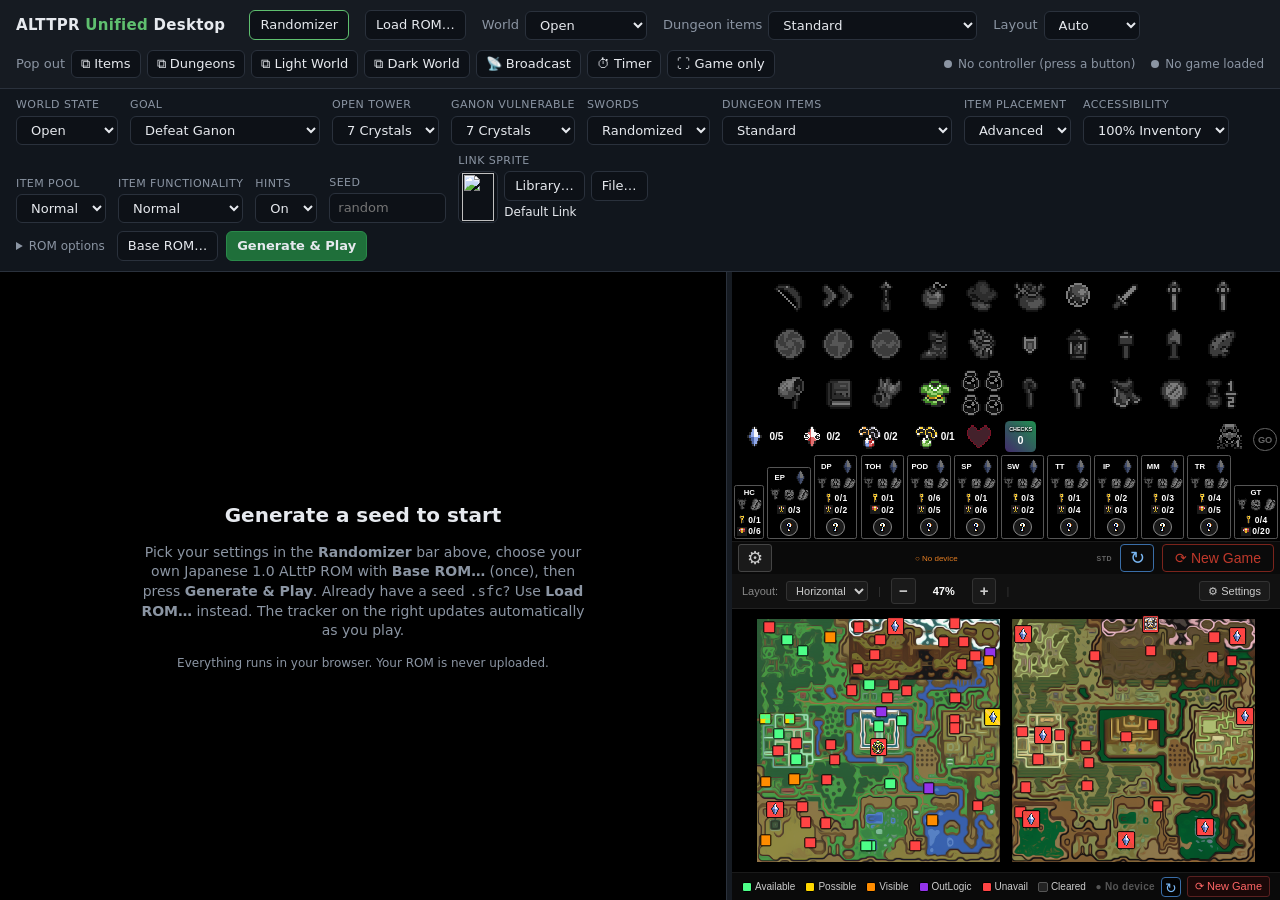
==== commit 00191db1: "Seed links for races, five-item code, sprite library and previews Seed links: after generating, Shar" ====
--- a/index.html
+++ b/index.html
@@ -81,6 +81,52 @@
   #r-status.ok { color: var(--accent); }
   #r-status.bad { color: var(--bad); }
   #r-seed-out { font-size: 12px; color: var(--dim); user-select: all; }
+
+  /* seed links (randomizer/share.js) */
+  #r-shared { display: flex; flex-wrap: wrap; align-items: center; gap: 6px 10px; flex-basis: 100%;
+    padding: 8px 10px; border: 1px solid #2a8a4a; border-radius: 8px; background: #102418; font-size: 13px; color: var(--text); }
+  #r-shared[hidden] { display: none; }
+  #r-shared span { color: var(--dim); }
+  #r-shared button.primary { background: #1f6f3a; border-color: #2a8a4a; font-weight: 600; }
+  #r-shared .note { flex-basis: 100%; font-size: 12px; color: var(--warn); }
+  #r-code { display: inline-flex; align-items: center; gap: 6px; font-size: 11px; color: var(--dim); }
+  #r-code[hidden] { display: none; }
+  #r-code .code-item { display: inline-flex; flex-direction: column; align-items: center; min-width: 34px; }
+  #r-code .code-item img { width: 22px; height: 22px; image-rendering: pixelated; object-fit: contain; }
+  #r-code .code-item small { font-size: 9px; color: var(--text); white-space: nowrap; }
+  #r-code .code-lbl { text-transform: uppercase; letter-spacing: .04em; }
+
+  /* sprite preview and library (randomizer/library.js) */
+  #rando-bar .sprite-field { position: relative; }
+  #rando-bar .sprite-col { display: flex; flex-direction: column; gap: 3px; }
+  .sprite-prev { width: 40px; height: 52px; padding: 2px; display: flex; align-items: center; justify-content: center;
+    background: #0d1117; }
+  .sprite-prev img, .sprite-prev canvas { width: 32px; height: 48px; object-fit: contain; image-rendering: pixelated; }
+  .sprite-prev canvas { height: 32px; }
+  #r-sprite-sheet { position: absolute; z-index: 30; top: 100%; left: 0; margin-top: 4px; padding: 6px; max-height: 60vh;
+    overflow-y: auto; background: #0d1117; border: 1px solid var(--line); border-radius: 8px; }
+  #r-sprite-sheet canvas { display: block; width: 256px; image-rendering: pixelated; }
+  #sprite-lib { position: fixed; inset: 0; z-index: 100; display: flex; align-items: center; justify-content: center;
+    padding: 16px; background: rgba(0, 0, 0, .6); }
+  #sprite-lib[hidden] { display: none; }
+  #sprite-lib .sl-box { display: flex; flex-direction: column; width: min(980px, 100%); max-height: 100%;
+    background: var(--panel); border: 1px solid var(--line); border-radius: 10px; overflow: hidden; }
+  #sprite-lib .sl-head { display: flex; flex-wrap: wrap; gap: 8px; align-items: center; padding: 10px 12px;
+    border-bottom: 1px solid var(--line); }
+  #sprite-lib .sl-head b { margin-right: auto; }
+  #sl-search { background: #0d1117; color: var(--text); border: 1px solid var(--line); border-radius: 6px;
+    padding: 5px 8px; font: inherit; font-size: 13px; width: 16em; }
+  #sl-grid { flex: 1; overflow-y: auto; padding: 10px; display: grid; gap: 6px;
+    grid-template-columns: repeat(auto-fill, minmax(96px, 1fr)); }
+  #sl-grid .sl-item { display: flex; flex-direction: column; align-items: center; gap: 2px; padding: 8px 4px 6px;
+    min-width: 0; }
+  #sl-grid .sl-item img { width: 32px; height: 48px; image-rendering: pixelated; }
+  #sl-grid .sl-item .sl-name { font-size: 12px; max-width: 100%; overflow: hidden; text-overflow: ellipsis; white-space: nowrap; }
+  #sl-grid .sl-item .sl-author { font-size: 10px; color: var(--dim); max-width: 100%; overflow: hidden;
+    text-overflow: ellipsis; white-space: nowrap; }
+  #sl-grid .sl-item.picking { border-color: var(--accent); }
+  #sprite-lib.busy #sl-grid { opacity: .6; pointer-events: none; }
+  #sprite-lib .sl-note { padding: 8px 12px; border-top: 1px solid var(--line); font-size: 12px; color: var(--dim); }
   #r-toggle[aria-expanded=true] { border-color: var(--accent); }
 
   main { display: grid; grid-template-columns: minmax(0, 1fr) auto; min-height: 0; grid-row: 3; }
@@ -249,6 +295,7 @@
   (the icon at the right end of the address bar), then click the button again.</div>
 
 <section id="rando-bar" aria-label="Randomizer settings">
+  <div id="r-shared" role="status" hidden></div>
   <div class="group">
     <label class="f">World state
       <select id="r-mode">
@@ -337,6 +384,23 @@
     <label class="f">Seed
       <input type="text" id="r-seed" placeholder="random" inputmode="numeric" autocomplete="off" spellcheck="false">
     </label>
+    <div class="f sprite-field">Link sprite
+      <div class="sprite-row">
+        <button type="button" id="r-sprite-prev" class="sprite-prev" title="Browse the sprite library">
+          <img alt="" src="https://alttpr-assets.s3.us-east-2.amazonaws.com/001.link.1.zspr.png"><canvas hidden></canvas>
+        </button>
+        <div class="sprite-col">
+          <div class="sprite-row">
+            <button type="button" id="r-sprite-lib" title="Browse the alttpr.com sprite library">Library…</button>
+            <label class="filebtn" for="r-sprite-input" id="r-sprite-label" title="Use your own .zspr or .spr file">File…</label>
+            <input type="file" id="r-sprite-input">
+            <button type="button" id="r-sprite-clear" hidden title="Go back to the normal Link">Default</button>
+          </div>
+          <span id="r-sprite-name">Default Link</span>
+        </div>
+      </div>
+      <div id="r-sprite-sheet" hidden><canvas></canvas></div>
+    </div>
   </div>
   <details>
     <summary>ROM options</summary>
@@ -358,14 +422,6 @@
           <option value="instant">Instant</option>
         </select>
       </label>
-      <div class="f sprite-field">Link sprite
-        <div class="sprite-row">
-          <label class="filebtn" for="r-sprite-input" id="r-sprite-label" title="Choose a .zspr or .spr sprite file">Choose sprite…</label>
-          <input type="file" id="r-sprite-input">
-          <button id="r-sprite-clear" hidden title="Go back to the normal Link">Default</button>
-        </div>
-        <span id="r-sprite-name">Default Link</span>
-      </div>
       <div class="f sprite-field">MSU-1 music
         <div class="sprite-row">
           <label class="filebtn" for="r-msu-input" title="Choose all the .pcm files of an MSU-1 pack">Choose pack…</label>
@@ -380,9 +436,6 @@
           <option value="on">On</option>
         </select>
       </label>
-      <p class="hint">Sprites: download a <code>.zspr</code> from the
-        <a href="https://alttpr.com/en/sprites" target="_blank" rel="noopener">alttpr.com sprite gallery</a>, then choose it here.
-        It's used for every seed you generate until you press Default.</p>
       <p class="hint">MSU-1: choose all the <code>.pcm</code> files of an ALttP MSU-1 pack at once (on iPhone, tap
         <b>Select</b> in the file picker, then select them all). Seeds you generate afterwards play the pack instead
         of the game's music, including seed files opened with Load ROM.</p>
@@ -394,7 +447,10 @@
     <button id="r-generate">Generate &amp; Play</button>
     <button id="r-download" hidden>Download ROM</button>
     <button id="r-spoiler" hidden>Spoiler</button>
+    <button id="r-share" type="button" hidden title="Copy a link that sets up this exact seed for someone else">&#128279; Share seed</button>
+    <button id="r-share-race" type="button" hidden title="Copy a link to this seed for a race: same game for everyone, spoiler hidden">&#127937; Race link</button>
     <span id="r-seed-out"></span>
+    <span id="r-code" hidden></span>
     <span id="r-status" role="status" aria-live="polite"></span>
   </div>
 </section>
@@ -429,6 +485,20 @@
     <iframe id="tab-map" title="Map tracker" allowtransparency="true"></iframe>
   </div>
 </main>
+
+<div id="sprite-lib" hidden role="dialog" aria-modal="true" aria-label="Sprite library">
+  <div class="sl-box">
+    <div class="sl-head">
+      <b>Sprite library</b>
+      <input type="search" id="sl-search" placeholder="Search names, authors, tags" autocomplete="off" spellcheck="false">
+      <select id="sl-tag" aria-label="Tag"><option value="">All tags</option></select>
+      <button type="button" id="sl-random" title="Pick one at random (from the ones shown)">Random</button>
+      <button type="button" id="sl-close" aria-label="Close">&#10005;</button>
+    </div>
+    <div id="sl-grid"></div>
+    <div id="sl-note" class="sl-note"></div>
+  </div>
+</div>
 
 <script src="bridge/sni-bridge.js"></script>
 <script src="tablet.js"></script>
@@ -775,6 +845,10 @@
       return;
     }
     if (reloadTrackers) loadTrackers();
+    // the randomizer bar shows this ROM's file-select code (and the share
+    // buttons, if it's the seed it generated)
+    if (window.UnifiedRando && window.UnifiedRando.noteRom) window.UnifiedRando.noteRom(bytes, name);
+    else window.__pendingRomNote = { bytes: bytes, name: name };
     AlttpBridge.setRom(bytes, name);
     bootEmulator(new File([bytes], name, { type: 'application/octet-stream' }));
   }
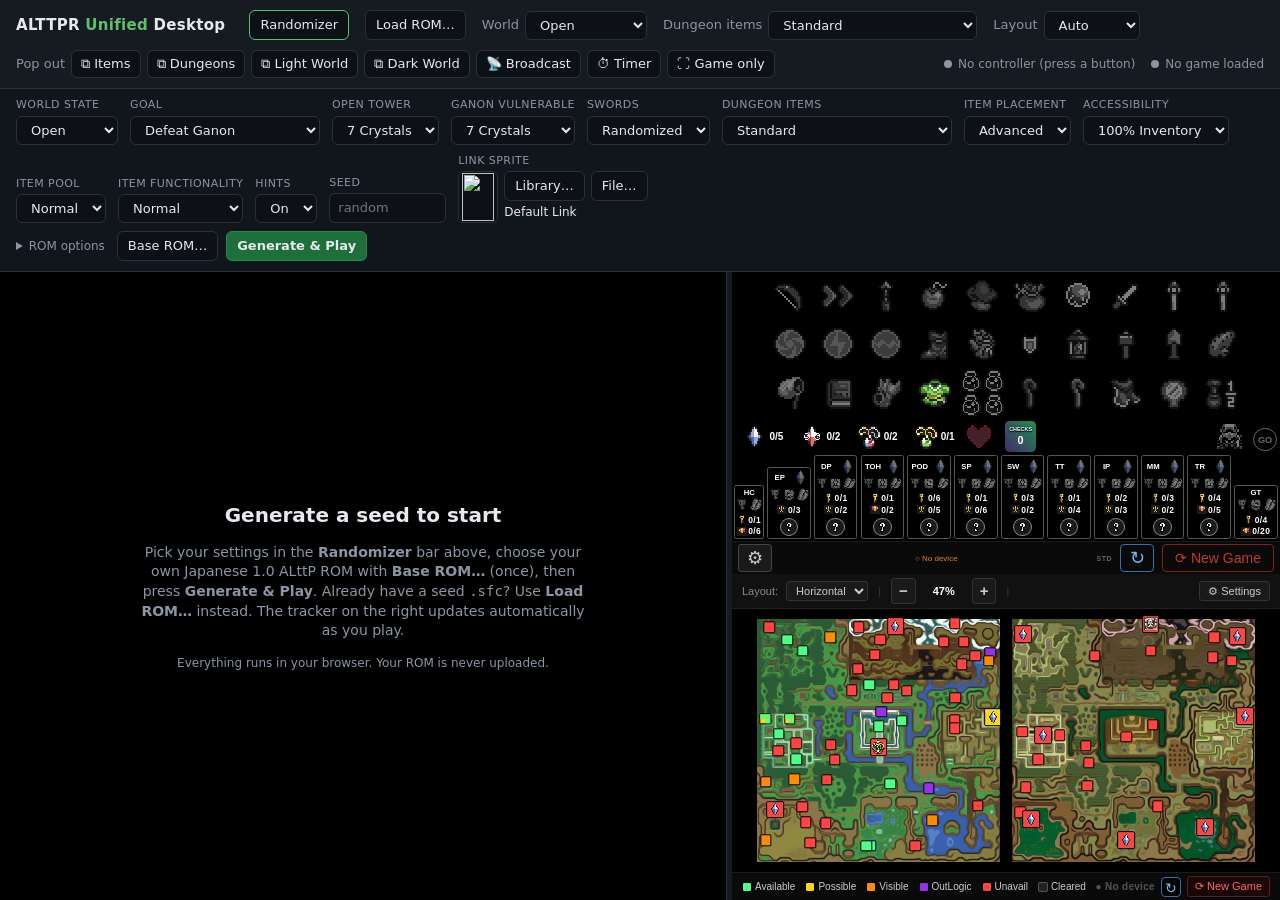
==== commit 37adced3: "Sprite library: draw previews alttpr.com is missing 27 of the 513 sprites in alttpr.com's list point" ====
--- a/index.html
+++ b/index.html
@@ -121,6 +121,7 @@
   #sl-grid .sl-item { display: flex; flex-direction: column; align-items: center; gap: 2px; padding: 8px 4px 6px;
     min-width: 0; }
   #sl-grid .sl-item img { width: 32px; height: 48px; image-rendering: pixelated; }
+  #sl-grid .sl-item canvas.sl-head-only { width: 32px; height: 32px; margin: 8px 0; image-rendering: pixelated; }
   #sl-grid .sl-item .sl-name { font-size: 12px; max-width: 100%; overflow: hidden; text-overflow: ellipsis; white-space: nowrap; }
   #sl-grid .sl-item .sl-author { font-size: 10px; color: var(--dim); max-width: 100%; overflow: hidden;
     text-overflow: ellipsis; white-space: nowrap; }
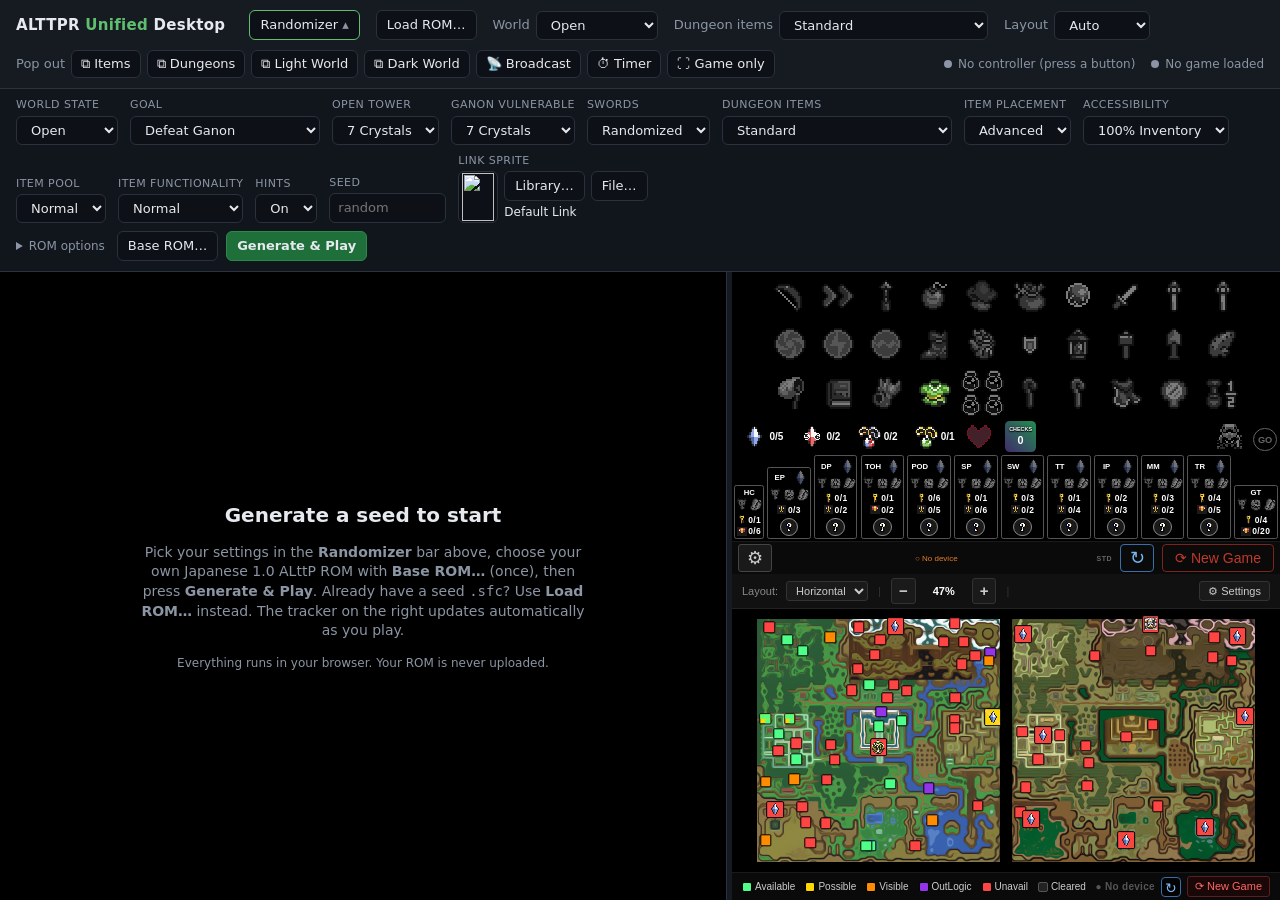
==== commit 7ddd852c: "Randomizer bar folds away when you go back to playing With a game running, the settings bar now fold" ====
--- a/index.html
+++ b/index.html
@@ -129,6 +129,8 @@
   #sprite-lib.busy #sl-grid { opacity: .6; pointer-events: none; }
   #sprite-lib .sl-note { padding: 8px 12px; border-top: 1px solid var(--line); font-size: 12px; color: var(--dim); }
   #r-toggle[aria-expanded=true] { border-color: var(--accent); }
+  #r-toggle::after { content: ' \25BE'; color: var(--dim); }
+  #r-toggle[aria-expanded=true]::after { content: ' \25B4'; }
 
   main { display: grid; grid-template-columns: minmax(0, 1fr) auto; min-height: 0; grid-row: 3; }
   #game-wrap { position: relative; min-height: 0; display: flex; align-items: center; justify-content: center;
@@ -234,7 +236,7 @@
 <body>
 <header>
   <h1>ALTTPR <span>Unified</span> Desktop</h1>
-  <button id="r-toggle" aria-expanded="false" aria-controls="rando-bar" title="Show or hide the randomizer settings">Randomizer</button>
+  <button id="r-toggle" aria-expanded="false" aria-controls="rando-bar" title="Show or hide the randomizer settings (they fold away by themselves when you go back to playing)">Randomizer</button>
   <label class="filebtn" for="rom-input" title="Play a seed .sfc you already have, or pick your Japanese 1.0 ROM to randomize it">Load ROM…</label>
   <!-- No `accept` filter: iOS doesn't know the .sfc/.smc types and would gray
        the files out. The ROM is checked in JS after it's picked instead. -->
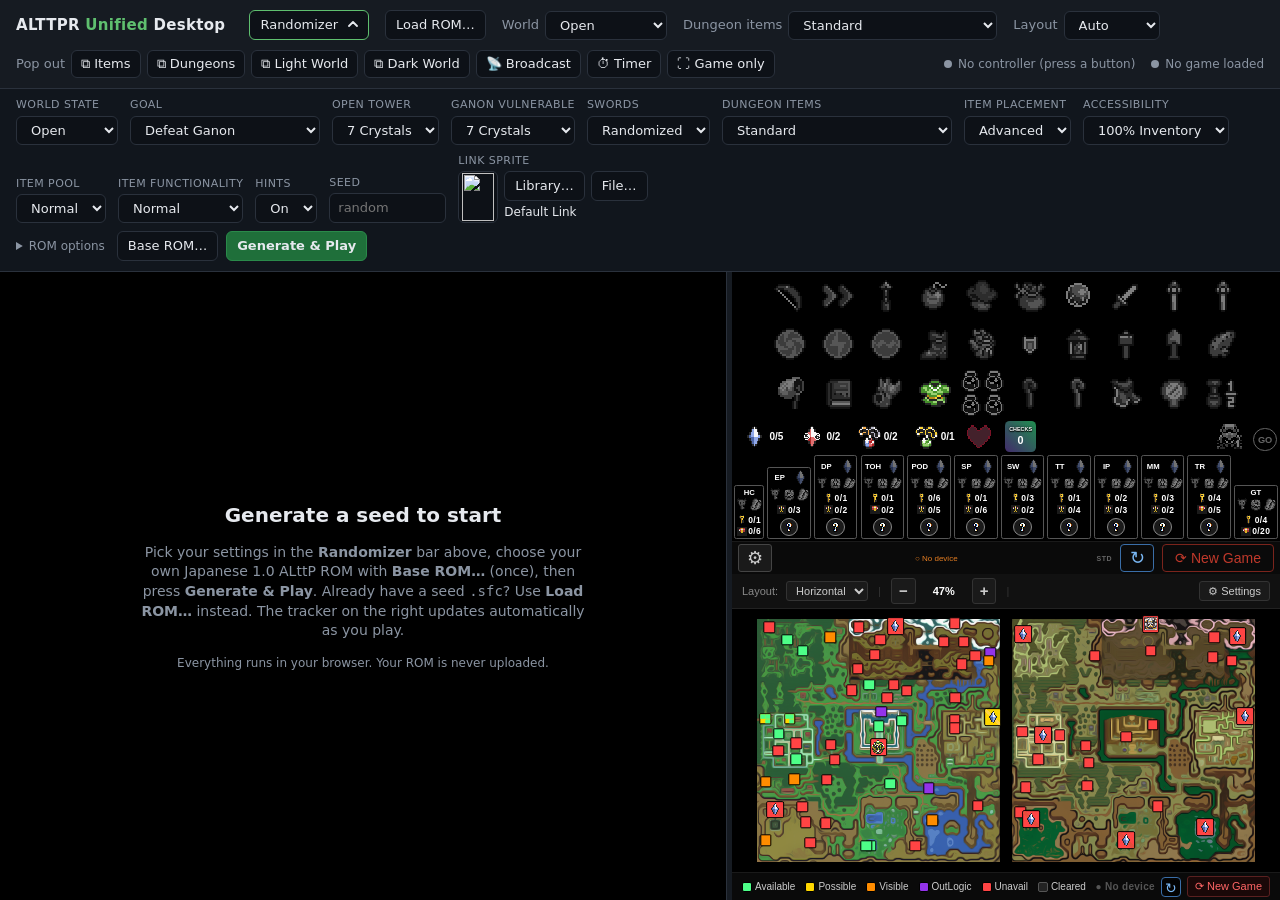
==== commit 042fe5d0: "Randomizer button: same chevron as the dropdowns Replace the small triangle with the dropdowns' chev" ====
--- a/index.html
+++ b/index.html
@@ -129,8 +129,11 @@
   #sprite-lib.busy #sl-grid { opacity: .6; pointer-events: none; }
   #sprite-lib .sl-note { padding: 8px 12px; border-top: 1px solid var(--line); font-size: 12px; color: var(--dim); }
   #r-toggle[aria-expanded=true] { border-color: var(--accent); }
-  #r-toggle::after { content: ' \25BE'; color: var(--dim); }
-  #r-toggle[aria-expanded=true]::after { content: ' \25B4'; }
+  /* the same chevron as the dropdowns beside it; it points up while open */
+  #r-toggle::after { content: ''; display: inline-block; width: 10px; height: 6px; margin-left: 10px;
+    vertical-align: 2px; background: no-repeat center / contain
+    url("data:image/svg+xml,%3Csvg xmlns='http://www.w3.org/2000/svg' viewBox='0 0 10 6'%3E%3Cpath d='M1 1l4 4 4-4' fill='none' stroke='%23e6e9ee' stroke-width='1.8' stroke-linecap='round' stroke-linejoin='round'/%3E%3C/svg%3E"); }
+  #r-toggle[aria-expanded=true]::after { transform: rotate(180deg); }
 
   main { display: grid; grid-template-columns: minmax(0, 1fr) auto; min-height: 0; grid-row: 3; }
   #game-wrap { position: relative; min-height: 0; display: flex; align-items: center; justify-content: center;
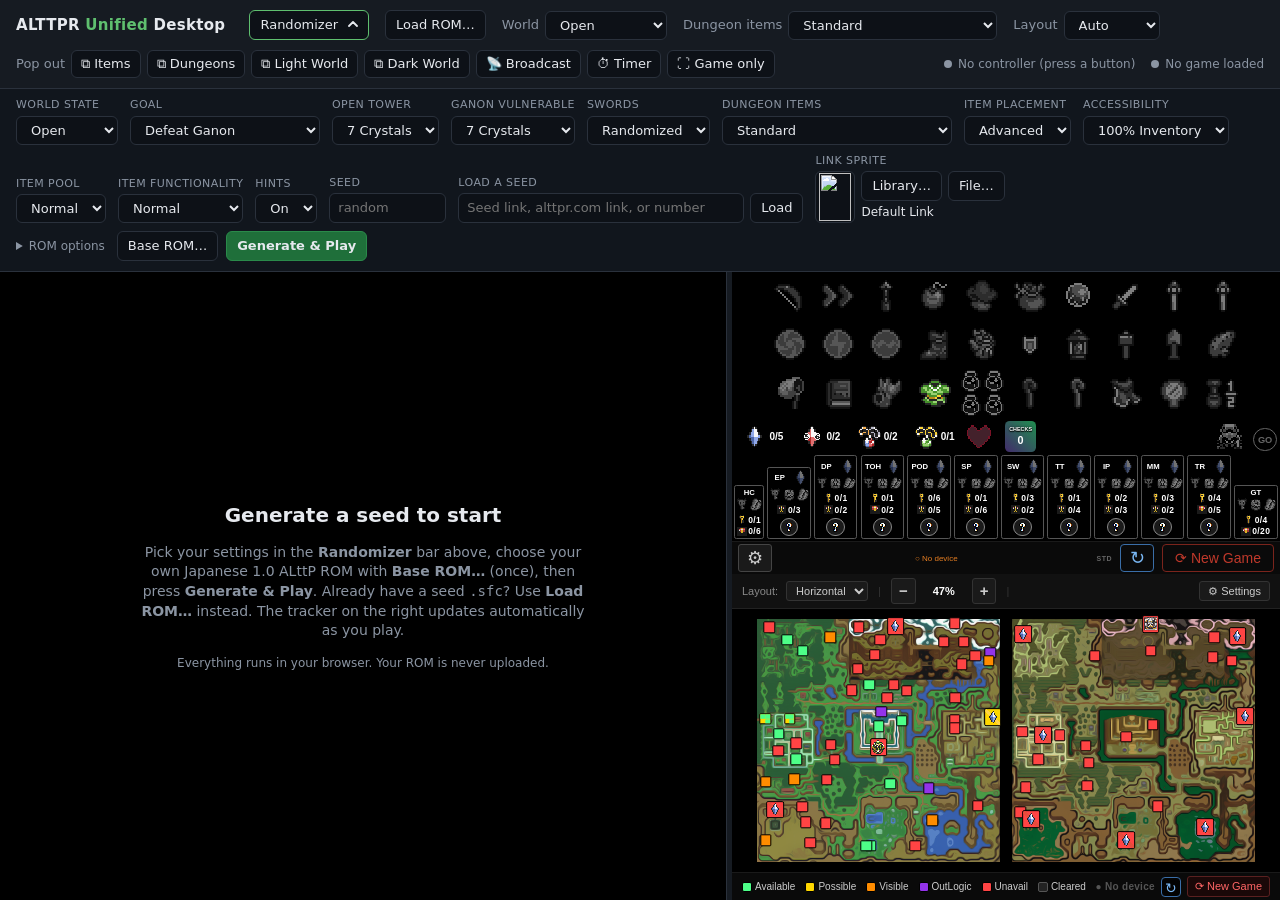
==== commit d56b3412: "Load a seed by pasting a link, an alttpr.com seed, or a number A "Load a seed" box in the Randomizer" ====
--- a/index.html
+++ b/index.html
@@ -81,6 +81,11 @@
   #r-status.ok { color: var(--accent); }
   #r-status.bad { color: var(--bad); }
   #r-seed-out { font-size: 12px; color: var(--dim); user-select: all; }
+  #rando-bar .paste-field { display: flex; flex-direction: column; gap: 3px; color: var(--dim); font-size: 11px;
+    text-transform: uppercase; letter-spacing: .04em; }
+  #rando-bar .paste-field { flex: none; }
+  #rando-bar input#r-paste { width: 22em; min-width: 22em; text-transform: none; letter-spacing: 0; }
+  #rando-bar input#r-relay { width: 16em; }
 
   /* seed links (randomizer/share.js) */
   #r-shared { display: flex; flex-wrap: wrap; align-items: center; gap: 6px 10px; flex-basis: 100%;
@@ -390,6 +395,12 @@
     <label class="f">Seed
       <input type="text" id="r-seed" placeholder="random" inputmode="numeric" autocomplete="off" spellcheck="false">
     </label>
+    <div class="f paste-field">Load a seed
+      <div class="sprite-row">
+        <input type="text" id="r-paste" placeholder="Seed link, alttpr.com link, or number" autocomplete="off" spellcheck="false">
+        <button type="button" id="r-paste-go" title="Load and play the seed you pasted">Load</button>
+      </div>
+    </div>
     <div class="f sprite-field">Link sprite
       <div class="sprite-row">
         <button type="button" id="r-sprite-prev" class="sprite-prev" title="Browse the sprite library">
@@ -436,6 +447,9 @@
         </div>
         <span id="r-msu-name">Off</span>
       </div>
+      <label class="f" title="The address of your relay for alttpr.com seeds (see the README: Loading alttpr.com seeds)">alttpr.com relay
+        <input type="url" id="r-relay" placeholder="https://….workers.dev" autocomplete="off" spellcheck="false">
+      </label>
       <label class="f">Item quickswap
         <select id="r-quickswap">
           <option value="off" selected>Off</option>
@@ -534,13 +548,14 @@
     var common = '&gamemode=' + gm + '&dungeonitems=' + di + '&bg=black';
     var mapExtra = '';
     if (trackerExtra) {
-      // seeds from the in-app generator never shuffle bosses or enemies
+      // generated here: never shuffled; alttpr.com seeds: as the seed says
       mapExtra = '&swordless=' + encodeURIComponent(trackerExtra.swordless || 'no')
         + '&gtcrystals=' + encodeURIComponent(trackerExtra.gtcrystals || '7')
-        + '&bossshuffle=no&enemizer=no';
+        + '&bossshuffle=' + encodeURIComponent(trackerExtra.bossshuffle || 'no')
+        + '&enemizer=' + encodeURIComponent(trackerExtra.enemizer || 'no');
     }
     return {
-      items: 'tracker/itemtracker.html?scale=1' + common + (trackerExtra ? '&swordless=' + encodeURIComponent(trackerExtra.swordless || 'no') + '&bossshuffle=no' : ''),
+      items: 'tracker/itemtracker.html?scale=1' + common + (trackerExtra ? '&swordless=' + encodeURIComponent(trackerExtra.swordless || 'no') + '&bossshuffle=' + encodeURIComponent(trackerExtra.bossshuffle || 'no') : ''),
       map: 'tracker/map.html?zoom=0.6&logic=nmg&entranceshuffle=no&entrancemode=none' + common + mapExtra,
     };
   }
@@ -907,7 +922,8 @@
       if (tracker) {
         if (tracker.gamemode && [].some.call($('gamemode').options, function (o) { return o.value === tracker.gamemode; })) $('gamemode').value = tracker.gamemode;
         if (tracker.dungeonitems) $('dungeonitems').value = tracker.dungeonitems;
-        trackerExtra = { swordless: tracker.swordless || 'no', gtcrystals: tracker.gtcrystals || '7' };
+        trackerExtra = { swordless: tracker.swordless || 'no', gtcrystals: tracker.gtcrystals || '7',
+          bossshuffle: tracker.bossshuffle || 'no', enemizer: tracker.enemizer || 'no' };
         saveSettings();
       }
       startRom(bytes, name, true);
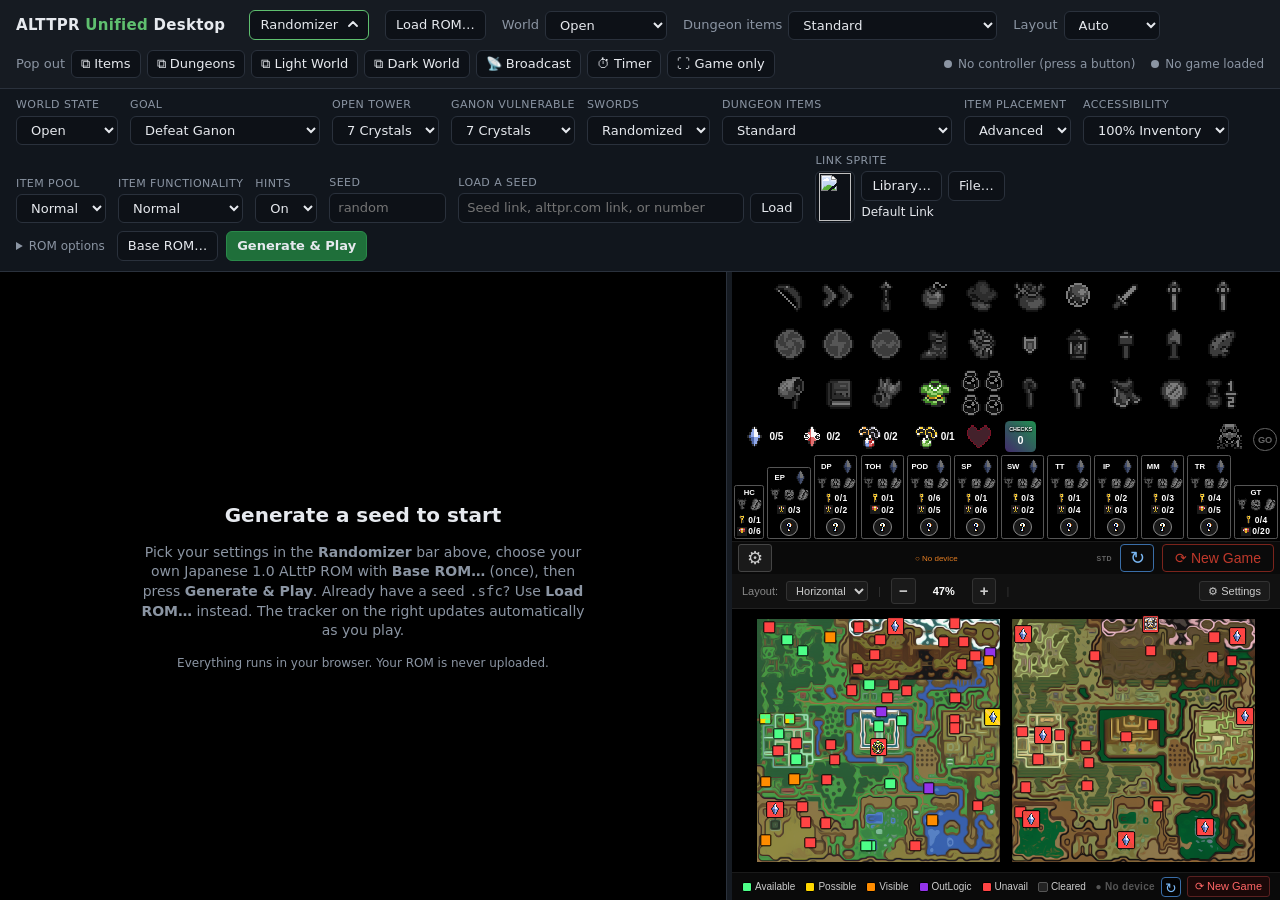
==== commit 4de90422: "Built-in alttpr.com relay: paste alttpr.com seeds with no setup Use alttpr-relay.hugecrankhank.worke" ====
--- a/index.html
+++ b/index.html
@@ -447,7 +447,7 @@
         </div>
         <span id="r-msu-name">Off</span>
       </div>
-      <label class="f" title="The address of your relay for alttpr.com seeds (see the README: Loading alttpr.com seeds)">alttpr.com relay
+      <label class="f" title="Leave empty to use the built-in relay for alttpr.com seeds, or enter your own (see the README)">alttpr.com relay
         <input type="url" id="r-relay" placeholder="https://….workers.dev" autocomplete="off" spellcheck="false">
       </label>
       <label class="f">Item quickswap
